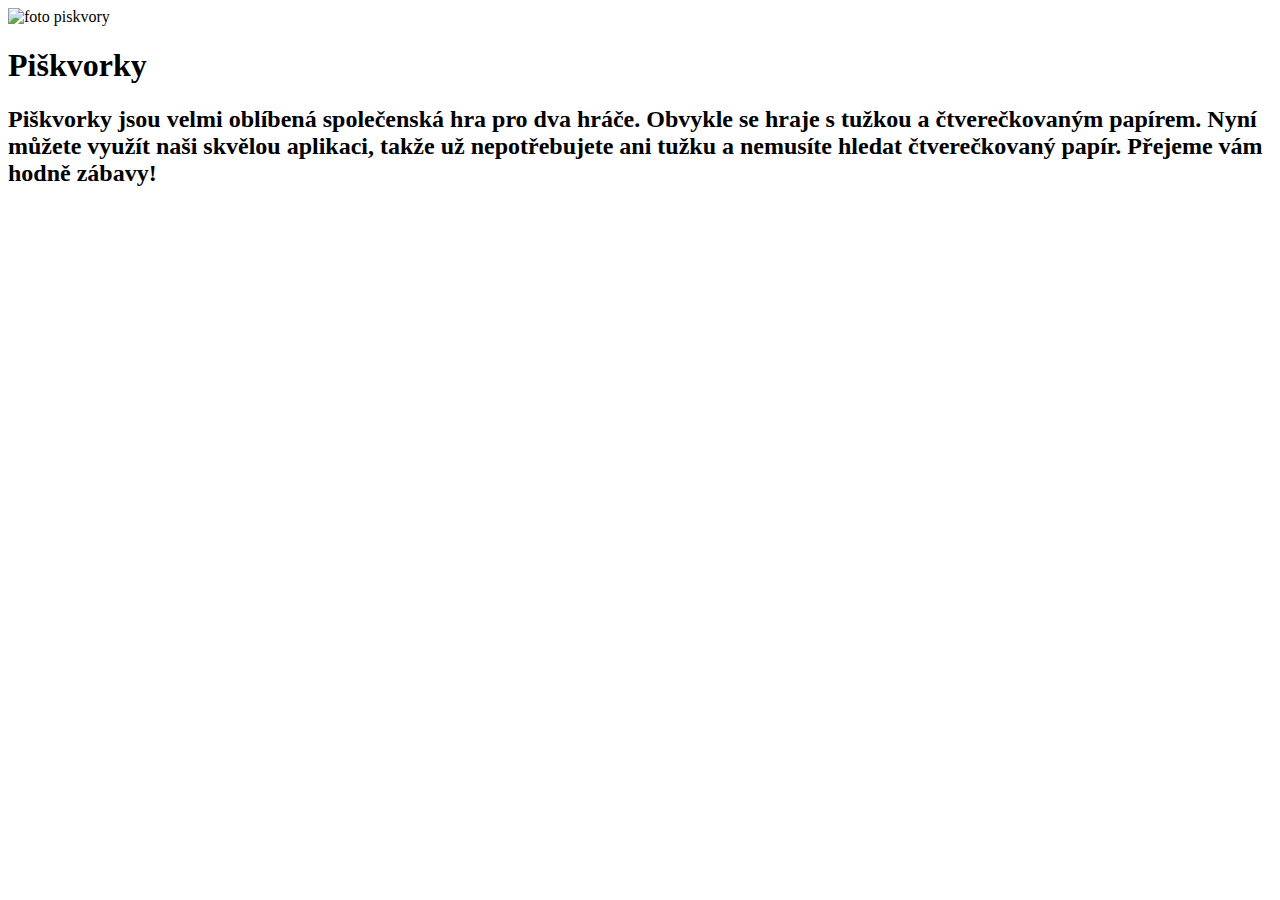
==== index.html @ 3eba16c6 "základní html" ====
<!DOCTYPE html>
<html lang="en">
  <head>
    <meta charset="UTF-8" />
    <meta http-equiv="X-UA-Compatible" content="IE=edge" />
    <meta name="viewport" content="width=device-width, initial-scale=1.0" />

    <title>Piškvorky</title>
    <link rel="stylesheet" href="style.css" />
    <link rel="preconnect" href="https://fonts.googleapis.com" />
    <link rel="preconnect" href="https://fonts.gstatic.com" crossorigin />
    <link
      href="https://fonts.googleapis.com/css2?family=Lobster&display=swap"
      rel="stylesheet"
    />
  </head>
  <body>
    <!--fotka-->
    <img src="uvodni.jpg" alt="foto piskvory" />
    <!--název-->
    <h1>Piškvorky</h1>
    <h2>
      Piškvorky jsou velmi oblíbená společenská hra pro dva hráče. Obvykle se
      hraje s tužkou a čtverečkovaným papírem. Nyní můžete využít naši skvělou
      aplikaci, takže už nepotřebujete ani tužku a nemusíte hledat čtverečkovaný
      papír. Přejeme vám hodně zábavy!
    </h2>
  </body>
</html>
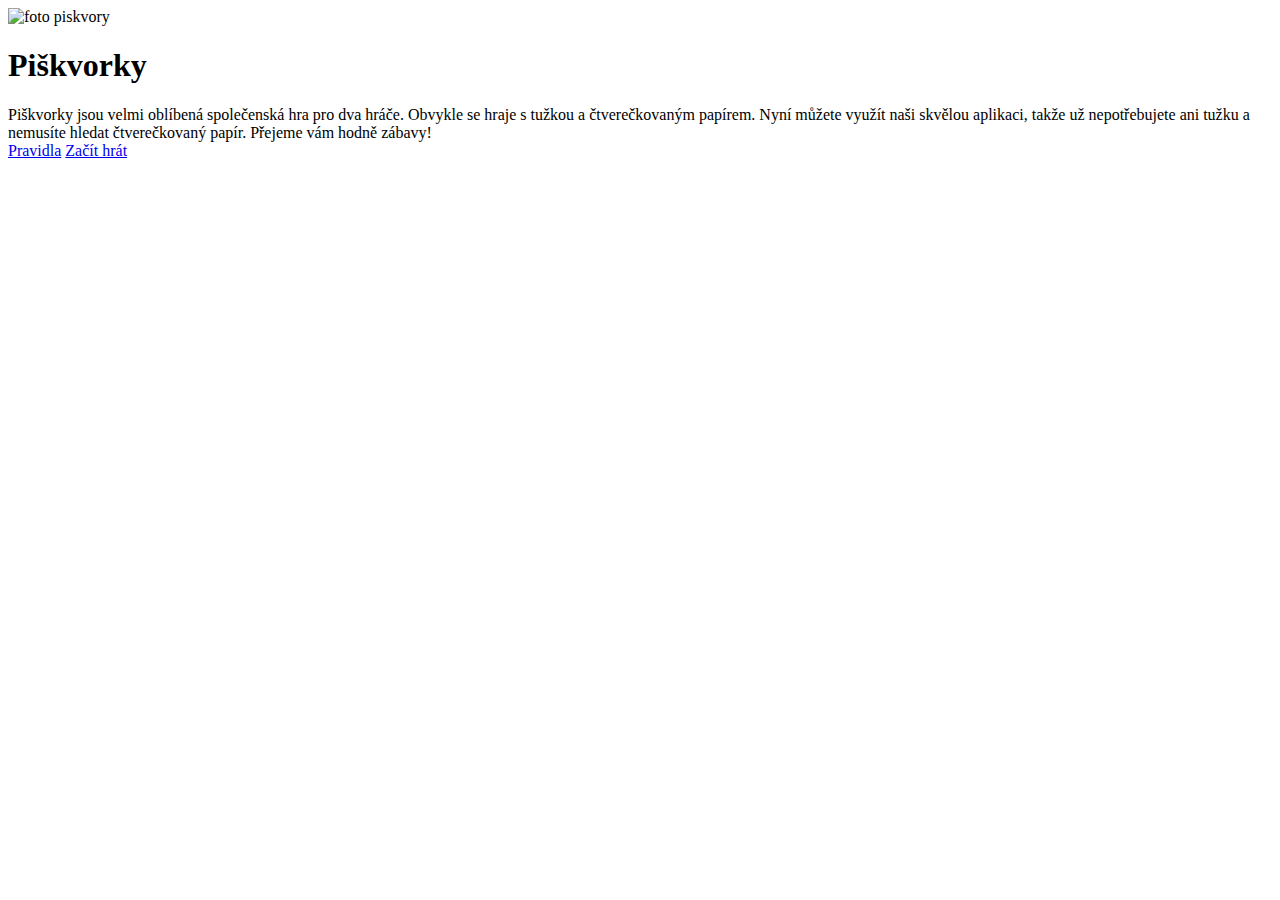
==== commit c1e5a3c3: "index.html2" ====
--- a/index.html
+++ b/index.html
@@ -6,7 +6,7 @@
     <meta name="viewport" content="width=device-width, initial-scale=1.0" />
 
     <title>Piškvorky</title>
-    <link rel="stylesheet" href="style.css" />
+
     <link rel="preconnect" href="https://fonts.googleapis.com" />
     <link rel="preconnect" href="https://fonts.gstatic.com" crossorigin />
     <link
@@ -16,14 +16,25 @@
   </head>
   <body>
     <!--fotka-->
+  <div class="flex container">
+    <div class="box foto">
     <img src="uvodni.jpg" alt="foto piskvory" />
-    <!--název-->
-    <h1>Piškvorky</h1>
-    <h2>
+    </div>
+    <!--section-->
+    <div class="box section">
+      <h1>Piškvorky</h1>
+      <p1>
       Piškvorky jsou velmi oblíbená společenská hra pro dva hráče. Obvykle se
       hraje s tužkou a čtverečkovaným papírem. Nyní můžete využít naši skvělou
       aplikaci, takže už nepotřebujete ani tužku a nemusíte hledat čtverečkovaný
       papír. Přejeme vám hodně zábavy!
-    </h2>
+      </p1></div>
+    </div>
+    <!--buttons-->
+    <div class="box buttons">
+    <a class="pravidla" href="index.html">Pravidla</a>
+    <a class="zacithrat" href="index.html">Začít hrát</a>
+    </div>
+  </div> 
   </body>
 </html>
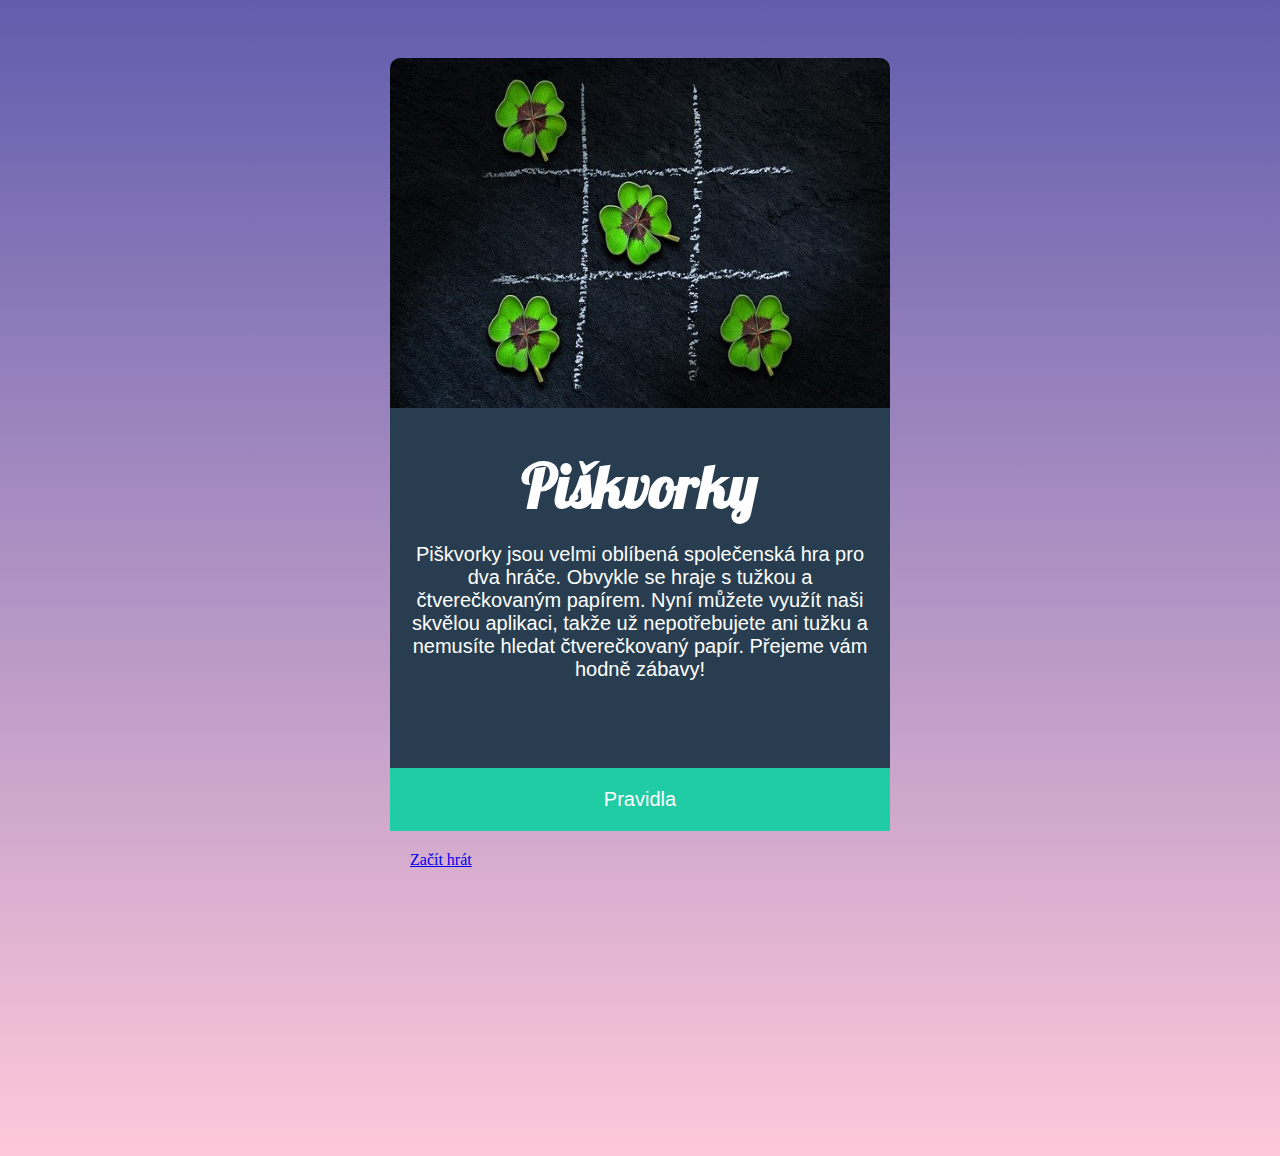
==== commit 45bb2132: "oprava" ====
--- a/index.html
+++ b/index.html
@@ -11,12 +11,12 @@
     <link rel="preconnect" href="https://fonts.gstatic.com" crossorigin />
     <link
       href="https://fonts.googleapis.com/css2?family=Lobster&display=swap"
-      rel="stylesheet"
-    />
+      rel="stylesheet"/>
+      <link rel="stylesheet" href="style.css"/>
   </head>
   <body>
     <!--fotka-->
-  <div class="flex container">
+    <div class="flex container">
     <div class="box foto">
     <img src="uvodni.jpg" alt="foto piskvory" />
     </div>
@@ -34,7 +34,7 @@
     <div class="box buttons">
     <a class="pravidla" href="index.html">Pravidla</a>
     <a class="zacithrat" href="index.html">Začít hrát</a>
-    </div>
+  </div>
   </div> 
   </body>
 </html>
--- a/style.css
+++ b/style.css
@@ -0,0 +1,73 @@
+* {
+  box-sizing: border-box;
+}
+body {
+  background-image: linear-gradient(to bottom, #615dad, #ffc8da);
+  color: #ffffff;
+  min-height: 100vh;
+}
+
+h1 {
+  font-family: 'Lobster', cursive;
+  font-size: 60px;
+  text-align: center;
+  margin-top: 60px;
+  margin-bottom: 20px;
+}
+.flex-container {
+  display: flex;
+  flex-direction: column;
+  margin: auto;
+  width: 550px;
+}
+.box {
+  width: 500px;
+  height: 380px;
+  margin-left: auto;
+  margin-right: auto;
+  max-width: 600px;
+}
+.foto img {
+  width: 500px;
+  height: 350px;
+  border-radius: 10px 10px 0px 0px;
+  margin-top: 50px;
+}
+.foto {
+  height: 350;
+}
+.section {
+  display: flex;
+  flex-direction: column;
+  background-color: #283e50;
+  flex-basis: 350px;
+  padding: 0 10px 10px;
+  width: 500px;
+}
+p1 {
+  font-family: 'Gill Sans', 'Gill Sans MT', Calibri, 'Trebuchet MS', sans-serif;
+  font-size: 20px;
+  text-align: center;
+}
+.pravidla {
+  display: flex;
+  flex-basis: 300px;
+  padding: 20px;
+  justify-content: center;
+  justify-items: center;
+  background-color: #1fcca4;
+  color: #ffffff;
+  font-size: 20px;
+  text-decoration: none;
+  font-family: 'Lucida Sans', 'Lucida Sans Regular', 'Lucida Grande',
+    'Lucida Sans Unicode', Geneva, Verdana, sans-serif;
+}
+.pravidla:hover {
+  background-color: #1cbb96;
+}
+
+.zacithrat {
+  display: flex;
+  flex-basis: 300px;
+  padding: 20px;
+}
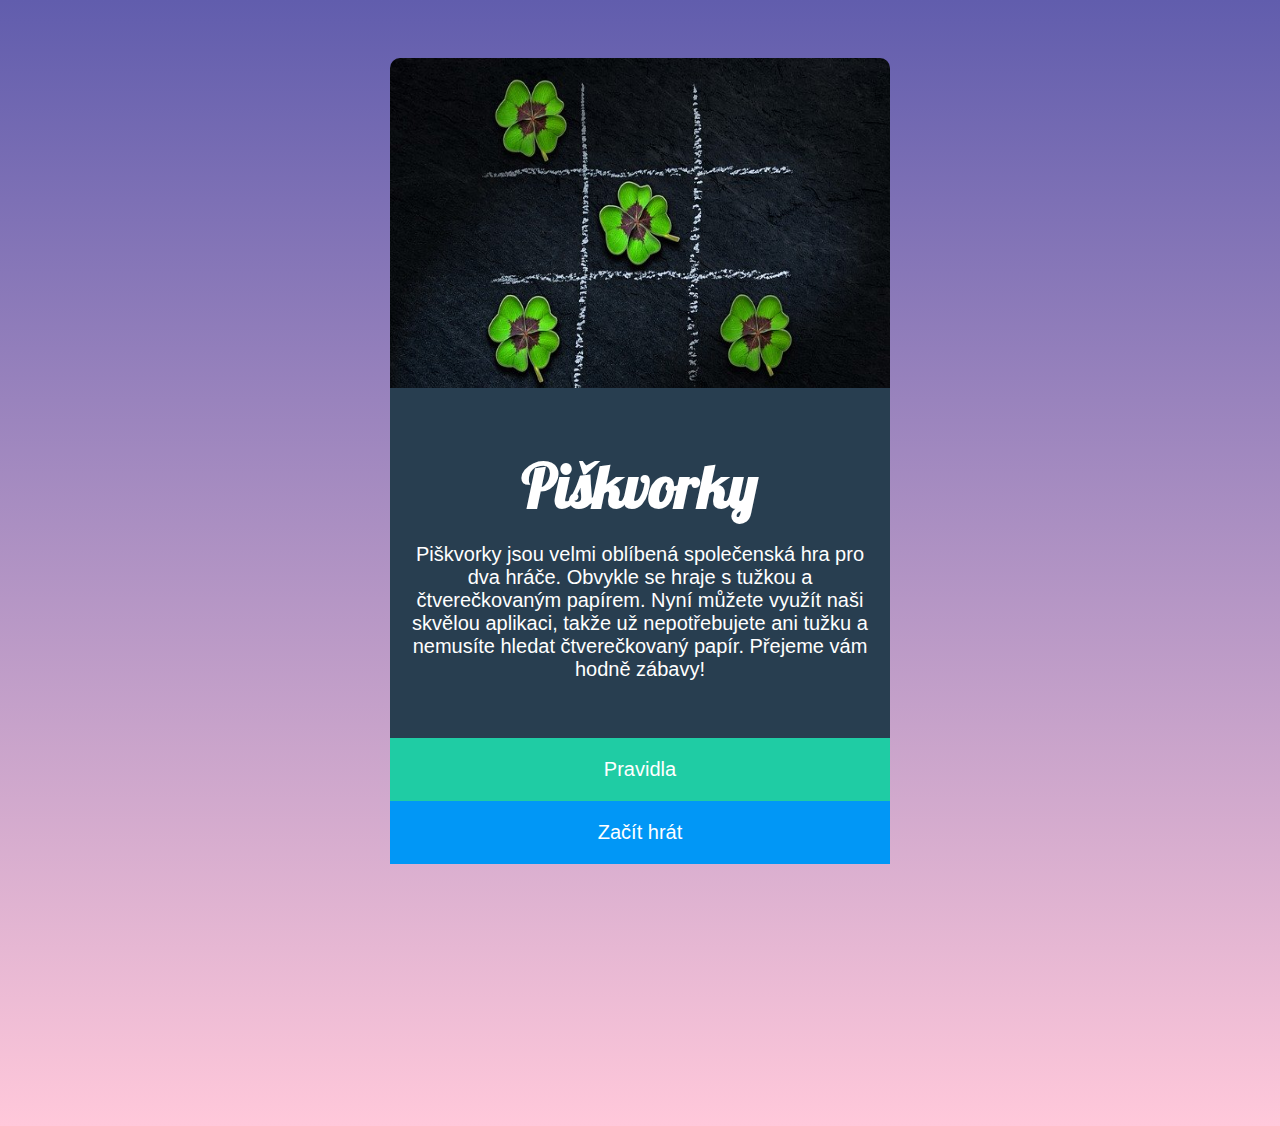
==== commit 5609a6ab: "HTML_Pravidla" ====
--- a/index.html
+++ b/index.html
@@ -16,9 +16,9 @@
   </head>
   <body>
     <!--fotka-->
-    <div class="flex container">
+    <div class="flex-container">
     <div class="box foto">
-    <img src="uvodni.jpg" alt="foto piskvory" />
+    <img src="uvodni.jpg" alt="foto-piskvorky" />
     </div>
     <!--section-->
     <div class="box section">
@@ -32,7 +32,7 @@
     </div>
     <!--buttons-->
     <div class="box buttons">
-    <a class="pravidla" href="index.html">Pravidla</a>
+    <a class="pravidla" href="pravidla.html">Pravidla</a>
     <a class="zacithrat" href="index.html">Začít hrát</a>
   </div>
   </div> 
--- a/style.css
+++ b/style.css
@@ -70,4 +70,146 @@
   display: flex;
   flex-basis: 300px;
   padding: 20px;
-}
+  justify-content: center;
+  justify-items: center;
+  background-color: #0197f6;
+  color: #ffffff;
+  font-size: 20px;
+  text-decoration: none;
+  font-family: 'Lucida Sans', 'Lucida Sans Regular', 'Lucida Grande',
+    'Lucida Sans Unicode', Geneva, Verdana, sans-serif;
+}
+.zacithrat:hover {
+  background-color: #0090e9;
+}
+.sectionpravidla {
+  background-color: #283e50;
+  padding: 0 10px 10px;
+  width: 500px;
+  margin-left: auto;
+  margin-right: auto;
+}
+
+.text {
+  font-family: 'Gill Sans', 'Gill Sans MT', Calibri, 'Trebuchet MS', sans-serif;
+  font-size: 20px;
+  text-align: center;
+}
+.kolecko {
+  width: 1em;
+  height: 1em;
+  filter: invert(100%);
+}
+.krizek {
+  width: 1em;
+  height: 1em;
+  filter: invert(100%);
+}
+.instrukce1 {
+  width: 390px;
+  margin-left: auto;
+  margin-right: auto;
+  margin-bottom: 10px;
+  text-align: center;
+}
+.text2 {
+  font-family: Arial, Helvetica, sans-serif;
+  font-size: 16px;
+  color: white;
+  text-align: center;
+}
+.instrukce2 {
+  width: 390px;
+  margin-left: auto;
+  margin-right: auto;
+  margin-bottom: 10px;
+  text-align: center;
+}
+.text3 {
+  font-family: Arial, Helvetica, sans-serif;
+  font-size: 16px;
+  color: white;
+  text-align: center;
+}
+.instrukce3 {
+  width: 390px;
+  margin-left: auto;
+  margin-right: auto;
+  margin-bottom: 10px;
+  text-align: center;
+}
+.text4 {
+  font-family: Arial, Helvetica, sans-serif;
+  font-size: 16px;
+  color: white;
+  text-align: center;
+}
+.instrukce4 {
+  width: 390px;
+  margin-left: auto;
+  margin-right: auto;
+  margin-bottom: 10px;
+  text-align: center;
+}
+.text5 {
+  font-family: Arial, Helvetica, sans-serif;
+  font-size: 16px;
+  color: white;
+  text-align: center;
+}
+.instrukce5 {
+  width: 390px;
+  margin-left: auto;
+  margin-right: auto;
+  margin-bottom: 10px;
+  text-align: center;
+}
+.text6 {
+  font-family: Arial, Helvetica, sans-serif;
+  font-size: 16px;
+  color: white;
+  text-align: center;
+}
+.instrukce6 {
+  width: 390px;
+  margin-left: auto;
+  margin-right: auto;
+  margin-bottom: 10px;
+  text-align: center;
+}
+.text7 {
+  font-family: Arial, Helvetica, sans-serif;
+  font-size: 16px;
+  color: white;
+  text-align: center;
+}
+.uvodnistranka {
+  display: flex;
+  flex-basis: 300px;
+  padding: 20px;
+  margin-top: 20px;
+  justify-content: center;
+  justify-items: center;
+  background-color: #1fcca4;
+  color: #ffffff;
+  font-size: 20px;
+  text-decoration: none;
+  font-family: 'Lucida Sans', 'Lucida Sans Regular', 'Lucida Grande',
+    'Lucida Sans Unicode', Geneva, Verdana, sans-serif;
+}
+.uvodnistranka:hover {
+  background-color: #1cbb96;
+}
+@media (min-widht: 700px) {
+  .sectionpravidla {
+    width: 800px;
+  }
+  .text2 {
+    display: flex;
+    flex-wrap: wrap;
+    justify-content: space-between;
+  }
+  figure {
+    width: 40%;
+  }
+}
